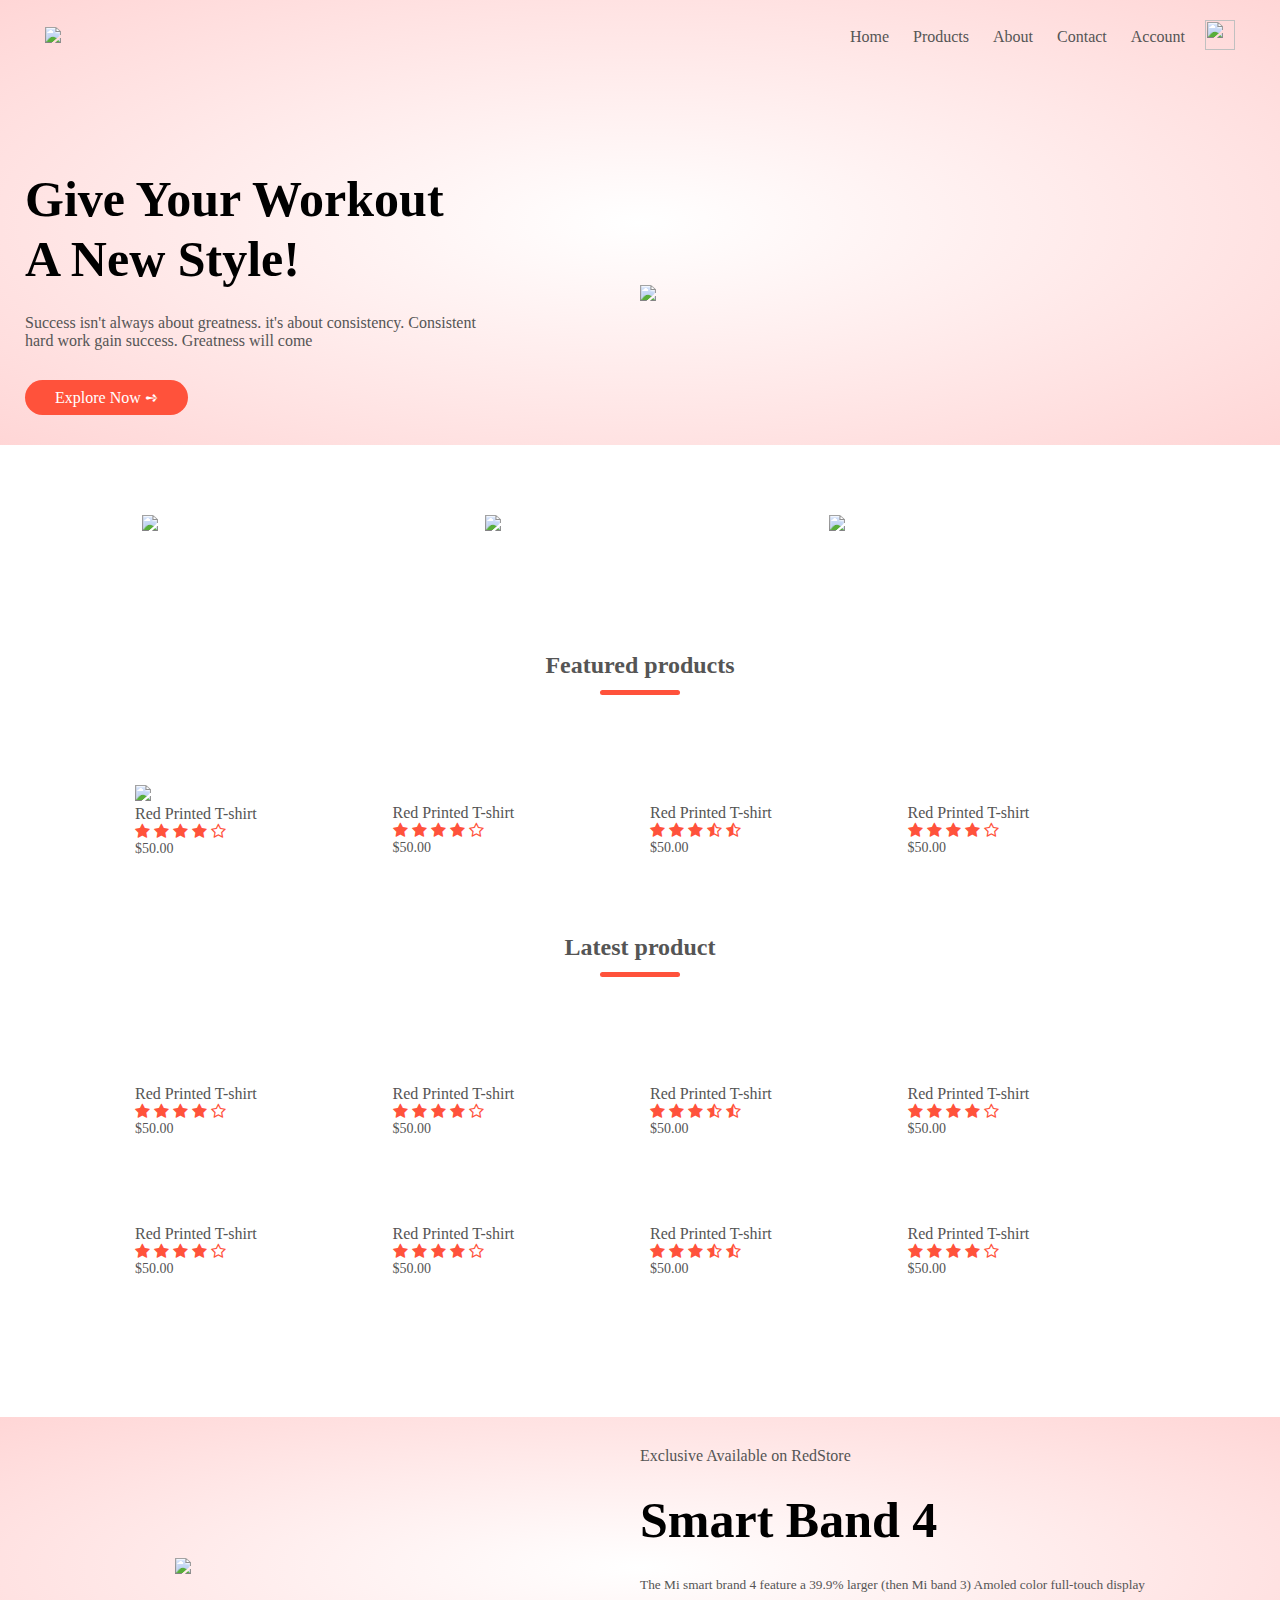
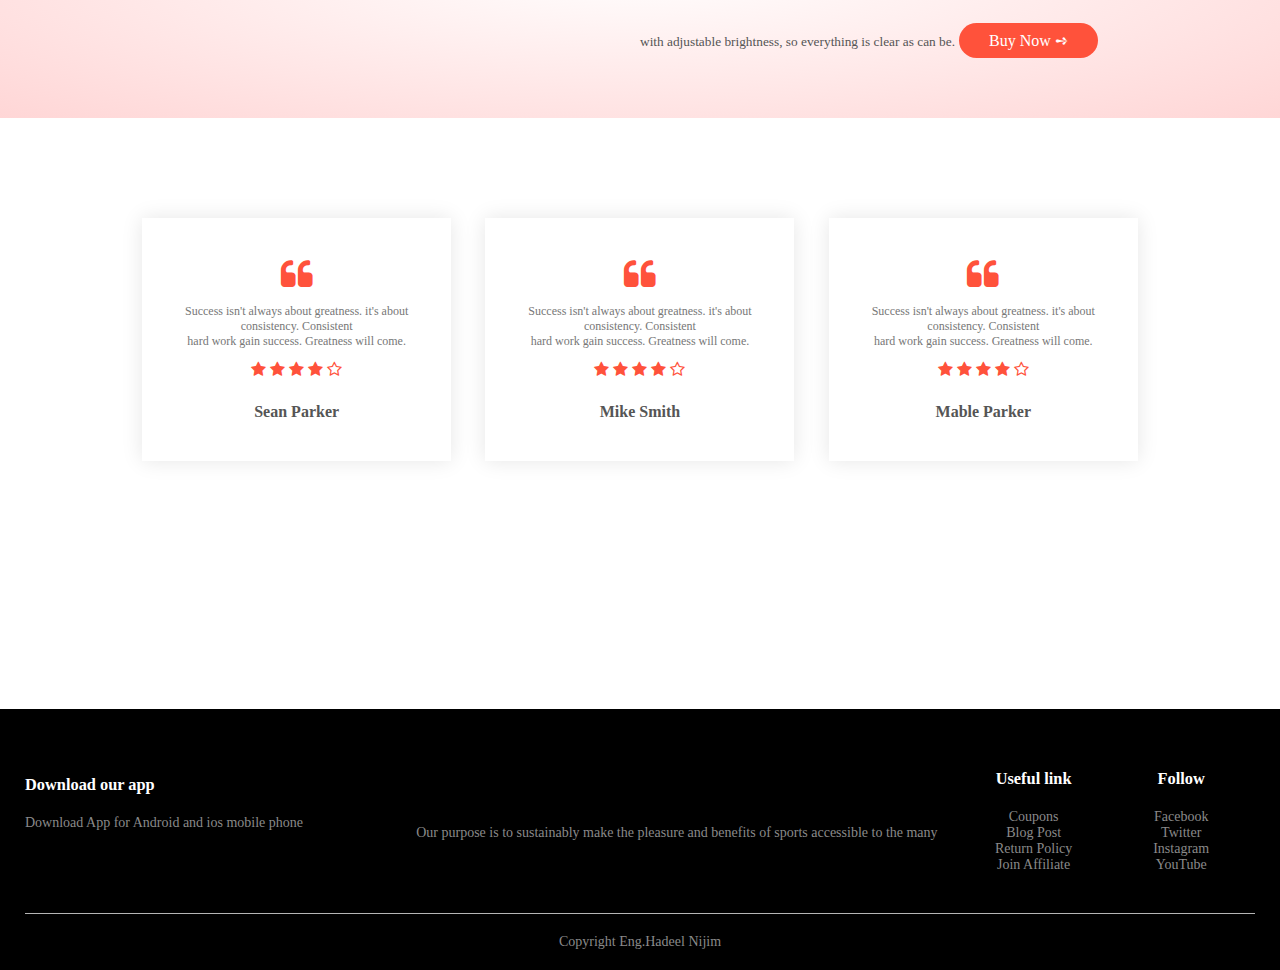
==== index.html @ 4e68cbeb "Add files via upload" ====
<!DOCTYPE html>
<html lang="en">
<head>
    <meta charset="UTF-8">
    <meta name="viewport" content="width=device-width, initial-scale=1.0">
    <title>RedStore | E-commerce</title>
    <link rel="stylesheet" href="style.css"> 
    <link href="https://fonts.googleapis.com/css?family=Oswald&display=swap" rel="stylesheet">
    <link rel="stylesheet" href="https://stackpath.bootstrapcdn.com/font-awesome/4.7.0/css/font-awesome.min.css">
   
</head>
<body>
    <div class="header">

    <div class="container">
      <div class="navbar">
          <div class="logo">
            <a href="index.html"><img src="images/logo.png" width="125px"></a>
        </div>
        <nav>
            <ul id="MenuItems">
                <li><a href="index.html">Home</a></li>
                <li><a href="product.html">Products</a></li>
                <li><a href="">About</a></li>
                <li><a href="">Contact</a></li>
                <li><a href="account.html">Account</a></li>
            </ul>
        </nav>
        <a href="cart.html"><img src="images/cart.png" width="30px" height="30px"></a>
        <img src="images/menu.png" class="menu-icon" onclick="menutoggle()">

    </div>
    <div class="row">
        <div class="col-2">
         <h1>Give Your Workout <br>A New Style!</h1>
         <p>Success isn't always about greatness. it's about
              consistency. Consistent<br> hard work gain success. Greatness 
              will come</p>
              <a href="" class="btn">Explore Now &#10170;</a>
        </div>
        <div class="col-2">
            <img src="images/image1.png" >
        </div>
    </div>
    </div>
</div>
<!-------- featured categories---------->
<div class="categories">
    <div class="small-container">
        <div class="row">
            <div class="col-3">
                <img src="images/category-1.jpg" >
            </div>
            <div class="col-3">
                <img src="images/category-2.jpg" >
            </div>
            <div class="col-3">
                <img src="images/category-3.jpg" >
            </div>
        </div>
    </div>
</div>
<!-------- featured product---------->
<div class="small-container">
    <h2 class="title">Featured products</h2>
    <div class="row">
        <div class="col-4">
            <a href="prodetails.html"><img src="images/product-1.jpg"></a>
            <a href="prodetails.html"></a><h4>Red Printed T-shirt</h4></a>
            <div class="rating">
                <i class="fa fa-star" ></i>
                <i class="fa fa-star" ></i>
                <i class="fa fa-star" ></i>
                <i class="fa fa-star" ></i>
                <i class="fa fa-star-o" ></i>
            </div>
            <p>$50.00</p>
        </div>
        <div class="col-4">
            <img src="images/product-2.jpg" alt="">
            <h4>Red Printed T-shirt</h4>
            <div class="rating">
                <i class="fa fa-star" ></i>
                <i class="fa fa-star" ></i>
                <i class="fa fa-star" ></i>
                <i class="fa fa-star" ></i>
                <i class="fa fa-star-o" ></i>
            </div>
            <p>$50.00</p>
        </div>
        <div class="col-4">
            <img src="images/product-3.jpg" alt="">
            <h4>Red Printed T-shirt</h4>
            <div class="rating">
                <i class="fa fa-star" ></i>
                <i class="fa fa-star" ></i>
                <i class="fa fa-star" ></i>
                <i class="fa fa-star-half-o" ></i>
                <i class="fa fa-star-half-o" ></i>
            </div>
            <p>$50.00</p>
        </div>
        <div class="col-4">
            <img src="images/product-4.jpg" alt="">
            <h4>Red Printed T-shirt</h4>
            <div class="rating">
                <i class="fa fa-star" ></i>
                <i class="fa fa-star" ></i>
                <i class="fa fa-star" ></i>
                <i class="fa fa-star" ></i>
                <i class="fa fa-star-o" ></i>
            </div>
            <p>$50.00</p>
        </div>
    </div>
    <h2 class="title">Latest product</h2>
    <div class="row">
        <div class="col-4">
            <img src="images/product-5.jpg" alt="">
            <h4>Red Printed T-shirt</h4>
            <div class="rating">
                <i class="fa fa-star" ></i>
                <i class="fa fa-star" ></i>
                <i class="fa fa-star" ></i>
                <i class="fa fa-star" ></i>
                <i class="fa fa-star-o" ></i>
            </div>
            <p>$50.00</p>
        </div>
        <div class="col-4">
            <img src="images/product-6.jpg" alt="">
            <h4>Red Printed T-shirt</h4>
            <div class="rating">
                <i class="fa fa-star" ></i>
                <i class="fa fa-star" ></i>
                <i class="fa fa-star" ></i>
                <i class="fa fa-star" ></i>
                <i class="fa fa-star-o" ></i>
            </div>
            <p>$50.00</p>
        </div>
        <div class="col-4">
            <img src="images/product-7.jpg" alt="">
            <h4>Red Printed T-shirt</h4>
            <div class="rating">
                <i class="fa fa-star" ></i>
                <i class="fa fa-star" ></i>
                <i class="fa fa-star" ></i>
                <i class="fa fa-star-half-o" ></i>
                <i class="fa fa-star-half-o" ></i>
            </div>
            <p>$50.00</p>
        </div>
        <div class="col-4">
            <img src="images/product-8.jpg" alt="">
            <h4>Red Printed T-shirt</h4>
            <div class="rating">
                <i class="fa fa-star" ></i>
                <i class="fa fa-star" ></i>
                <i class="fa fa-star" ></i>
                <i class="fa fa-star" ></i>
                <i class="fa fa-star-o" ></i>
            </div>
            <p>$50.00</p>
        </div>
    </div>
    <div class="row">
        <div class="col-4">
            <img src="images/product-9.jpg" alt="">
            <h4>Red Printed T-shirt</h4>
            <div class="rating">
                <i class="fa fa-star" ></i>
                <i class="fa fa-star" ></i>
                <i class="fa fa-star" ></i>
                <i class="fa fa-star" ></i>
                <i class="fa fa-star-o" ></i>
            </div>
            <p>$50.00</p>
        </div>
        <div class="col-4">
            <img src="images/product-10.jpg" alt="">
            <h4>Red Printed T-shirt</h4>
            <div class="rating">
                <i class="fa fa-star" ></i>
                <i class="fa fa-star" ></i>
                <i class="fa fa-star" ></i>
                <i class="fa fa-star" ></i>
                <i class="fa fa-star-o" ></i>
            </div>
            <p>$50.00</p>
        </div>
        <div class="col-4">
            <img src="images/product-11.jpg" alt="">
            <h4>Red Printed T-shirt</h4>
            <div class="rating">
                <i class="fa fa-star" ></i>
                <i class="fa fa-star" ></i>
                <i class="fa fa-star" ></i>
                <i class="fa fa-star-half-o" ></i>
                <i class="fa fa-star-half-o" ></i>
            </div>
            <p>$50.00</p>
        </div>
        <div class="col-4">
            <img src="images/product-12.jpg" alt="">
            <h4>Red Printed T-shirt</h4>
            <div class="rating">
                <i class="fa fa-star" ></i>
                <i class="fa fa-star" ></i>
                <i class="fa fa-star" ></i>
                <i class="fa fa-star" ></i>
                <i class="fa fa-star-o" ></i>
            </div>
            <p>$50.00</p>
        </div>
    </div>
</div>
<!-------- offer ---------->
<div class="offer">
 <div class="small-container">
      <div class="row">
          <div class="col-2">
              <img src="images/exclusive.png" class="offer-img">
          </div>
          <div class="col-2">
              <p>Exclusive Available on RedStore</p>
              <h1>Smart Band 4</h1>
              <small>The Mi smart brand 4 feature a 39.9% larger
                  (then Mi band 3) Amoled color full-touch display with
                  adjustable brightness, so everything is clear as can 
                  be.</small>
                  <a href="" class="btn">Buy Now &#10170; </a>
          </div>
      </div>
 </div>
</div>
<!-------- testimonial ---------->
<div class="testimonial">
    <div class="small-container">
        <div class="row">
            <div class="col-3">
                <i class="fa fa-quote-left" ></i>
                <p>Success isn't always about greatness. it's about
                    consistency. Consistent<br> hard work gain success. Greatness 
                    will come.  </p>
                    <div class="rating">
                        <i class="fa fa-star" ></i>
                        <i class="fa fa-star" ></i>
                        <i class="fa fa-star" ></i>
                        <i class="fa fa-star" ></i>
                        <i class="fa fa-star-o" ></i>
                    </div>
                    <img src="images/user-1.png" alt="">
                    <h3>Sean Parker</h3>
            </div>
            <div class="col-3">
                <i class="fa fa-quote-left" ></i>
                <p>Success isn't always about greatness. it's about
                    consistency. Consistent<br> hard work gain success. Greatness 
                    will come.  </p>
                    <div class="rating">
                        <i class="fa fa-star" ></i>
                        <i class="fa fa-star" ></i>
                        <i class="fa fa-star" ></i>
                        <i class="fa fa-star" ></i>
                        <i class="fa fa-star-o" ></i>
                    </div>
                    <img src="images/user-2.png" alt="">
                    <h3>Mike Smith</h3>
            </div>
            <div class="col-3">
                <i class="fa fa-quote-left" ></i>
                <p>Success isn't always about greatness. it's about
                    consistency. Consistent<br> hard work gain success. Greatness 
                    will come.  </p>
                    <div class="rating">
                        <i class="fa fa-star" ></i>
                        <i class="fa fa-star" ></i>
                        <i class="fa fa-star" ></i>
                        <i class="fa fa-star" ></i>
                        <i class="fa fa-star-o" ></i>
                    </div>
                    <img src="images/user-3.png" alt="">
                    <h3>Mable Parker</h3>
            </div>
        </div>
    </div>
</div>
<!-------- brands ---------->
<div class="brands">
    <div class="small-container">
        <div class="row">
            <div class="col-5">
                <img src="images/logo-godrej.png" alt="">
            </div>
            <div class="col-5">
                <img src="images/logo-oppo.png" alt="">
            </div>
            <div class="col-5">
                <img src="images/logo-coca-cola.png" alt="">
            </div>
            <div class="col-5">
                <img src="images/logo-paypal.png" alt="">
            </div>
            <div class="col-5">
                <img src="images/logo-philips.png" alt="">
            </div>
        </div>
    </div>
</div>
<!-------- footer ---------->
    <div class="footer">
        <div class="container">
            <div class="row">
                <div class="footer-col-1">
                    <h3>Download our app</h3>
                    <p>Download App for Android and ios mobile phone</p>
                    <div class="app-logo">
                        <img src="images/play-store.png" alt="">
                        <img src="images/app-store.png" alt="">

                    </div>
                </div>
                <div class="footer-col-2">
                    <img src="images/logo-white.png" alt="">
                    <p>Our purpose is to sustainably make the pleasure and
                        benefits of sports accessible to the many
                    </p>
                </div>
                <div class="footer-col-3">
                    <h3>Useful link</h3>
                    <ul>
                        <li>Coupons</li>
                        <li>Blog Post</li>
                        <li>Return Policy</li>
                        <li>Join Affiliate</li>

                    </ul>
                </div>
                <div class="footer-col-4">
                    <h3>Follow</h3>
                    <ul>
                        <li>Facebook</li>
                        <li>Twitter</li>
                        <li>Instagram</li>
                        <li>YouTube</li>

                    </ul>
                </div>
            </div>
            <hr>
            <p class="Copyright">Copyright Eng.Hadeel Nijim</p>
        </div>
    </div>
<!-------- js for toggle menu ---------->

<script>
    var MenuItems=document.getElementById("MenuItems");
    MenuItems.style.maxHeight="0px";
    function menutoggle(){
        if( MenuItems.style.maxHeight=="0px"){
    MenuItems.style.maxHeight="200px";
            
        }else{
    MenuItems.style.maxHeight="0px";

        }
    }
</script>

    
</body>
</html>
---- style.css ----
*{
    margin: 0;
    padding: 0;
    box-sizing: border-box;
}
body{
    font-family: chomsky;
   
}
.navbar{
    display: flex;
    align-items: center;
    padding: 20px;
}
nav{
    flex: 1;
    text-align: right;
}
nav ul{
    display: inline-block;
    list-style-type: none;
}
nav ul li{
    display: inline-block;
    margin-right: 20px;
}
a{
    text-decoration: none;
    color: #555;
}
p{
    color: #555;
}
.container{
    max-width: 1300px;
    margin: auto;
    padding-left: 25px;
    padding-right: 25px;

}
.row{
    display: flex;
    align-items: center;
    flex-wrap: wrap;
    justify-content: space-around;

}
.col-2{
    flex-basis: 50%;
    min-width: 300px;
}
.col-2 img{
    max-width: 100%;
    padding: 50px 0;
}
.col-2 h1{
    font-size: 50px;
    line-height: 60px;
    margin: 25px 0;
}
.btn{
    display: inline-block;
    background: #ff523b;
    color: #fff;
    padding: 8px 30px;
    margin: 30px 0;
    border-radius: 30px;
    transition: background 0.5s;
}
.btn:hover{
    background: #563434;
}
.header{
    background: radial-gradient(#fff,#ffd6d6);
}
.header .row{
    margin-top: 70px;
}
.categories{
    margin: 70px;
}
.col-3{
    flex-basis: 30%;
    min-width: 250px;
    margin-bottom: 30px;

}
.col-3 img{
    width: 100%;
}
.small-container{
    max-width: 1080px;
    margin: auto;
    padding-left: 25px;
    padding-right: 25px;
}
.col-4{
    flex-basis: 25%;
    padding: 10px;
    min-width: 200px;
    margin-bottom: 50px;
    transition: transform 0.5s;
}
.col-4 img{
    width: 100%;
}
.title{
    text-align: center;
    margin: 0 auto 80px;
    position: relative;
    line-height: 60px;
    color: #555;
}
.title::after{
    content: '';
    background: #ff523b;
    width: 80px;
    height: 5px;
    border-radius: 5px;
    position: absolute;
    bottom: 0;
    left: 50%;
    transform: translate(-50%);
}
h4{
    color: #555;
    font-weight: normal;
}
.col-4 p{
    font-size: 14px;
}
.rating .fa{
 color: #ff523b;
}
.col-4:hover{
    transform: translateY(-5px);
}
/*------offer--------*/
.offer{
    background: radial-gradient(#fff,#ffd6d6);
    margin-top: 80px;
    padding: 30px 0;
}
.col-2 .offer-img{
    padding: 50px;
}
small{
    color: #555;
}
/*------testimonial--------*/
.testimonial{
    padding-top: 100px;
}
.testimonial .col-3{
    text-align: center;
    padding: 40px 20px;
    box-shadow: 0 0 20px 0px rgba(0, 0, 0, 0.1);
    cursor: pointer;
    transition: transform 0.5s;
}
.testimonial .col-3 img{
    width: 50px;
    margin-top: 20px;
    border-radius: 50%;
}
.testimonial .col-3:hover{
    transform: translateY(-10px);
}
.fa.fa-quote-left{
    font-size: 34px;
    color: #ff523b;
}
.col-3 p{
    font-size: 12px;
    margin: 12px 0;
    color: #777;
}
.testimonial .col-3 h3{
font-weight: 600;
color: #555;
font-size: 16px;
}
/*------brand--------*/
.brands{
    margin: 100px auto;
}
.col-5{
    width: 160px;
}
.col-5 img{
    width: 100%;
    cursor: pointer;
    filter: grayscale(100%);
}
.col-5 img:hover{
    filter: grayscale(0);

}

/*------footer--------*/
.footer{
    background: #000;
    color:#8a8a8a ;
    font-size: 14px;
    padding: 60px 0 20px;
}
.footer p{
    color: #8a8a8a ;
}
.footer h3{
    color: #fff;
    margin-bottom: 20px;
}
.footer-col-1, .footer-col-2,.footer-col-3,.footer-col-4{
min-width: 25px;
margin-bottom: 20px;
}
.footer-col-1{
    flex-basis: 30%;
}
.footer-col-2{
    flex: 1;
    text-align: center;
}
.footer-col-2 img{
    width: 180px;
    margin-bottom: 20px;
}
.footer-col-3,.footer-col-4{
    flex-basis: 12%;
    text-align: center;
}
ul{
    list-style-type: none;
}
.app-logo{
    margin-top: 20px;
}
.app-logo img{
    width: 140px;
}
.footer hr{
    border: none;
    background: #b5b5b5;
    height: 1px;
    margin: 20px 0;
}
.Copyright{
text-align: center;
}
.menu-icon{
    width: 28px;
    margin-left: 20px;
    display: none;
}

/*------media query for menu--------*/

@media only screen and (max-width: 800px){
    nav ul{
        position: absolute;
        top:70px;
        left: 0;
        background: #333;
        width: 100%;
        overflow: hidden;
        transition: max-height 0.5s;
    }
    nav ul li{
        display: block;
        margin-right: 50px;
        margin-top: 10px;
        margin-bottom: 10px;
    }
    nav ul li a{
     color: #fff;
    }
    .menu-icon{
        display: block;
        cursor: pointer;
    }

}
/*-----All product----*/

.row-2{
justify-content: space-between;
margin: 100px auto 50px;
}
select{
    border: 1px solid #ff523b;
    padding: 5px;
}
select:focus{
    outline: none;
}

.page-btn{
    margin: 0 auto 80px;
}
.page-btn span{
    display: inline-block;
    border: 1px solid #ff523b;
    margin-left: 10px;
    width: 40px;
    height: 40px;
    text-align: center;
    line-height: 40px;
    cursor: pointer;
}
.page-btn span:hover{
    background: #ff523b;
    color: #fff;
}

/*------ single-product detail----*/

.single-product{
    margin-top: 80px;
}
.single-product .col-2 img{
    padding: 0;
}
.single-product .col-2{
    padding: 20px;
}
.single-product h4{
    margin: 20px 0;
    font-size: 22px;
    font-weight: bold;
}
.single-product select{
    display: block;
    padding: 10px;
    margin-top: 20px;
}
.single-product input{
    width: 50px;
    height: 40px;
    padding-left: 10px;
    font-size: 20px;
    margin-right: 10px;
    border: 1px solid #ff523b;

}

input:focus{
    outline: none;
}

.single-product .fa{
    color: #ff523b;
    margin-left: 10px;
}

.small-img-row{
    display: flex;
    justify-content: space-between;
}
.small-img-col{
    flex-basis: 24%;
    cursor: pointer;
}
/*------card items details---*/
.cart-page{
    margin: 80px auto;
}
table{
    width: 100%;
    border-collapse: collapse;
}
.cart-info{
    display: flex;
    flex-wrap: wrap;
}
th{
    text-align: left;
    padding: 5px;
    color: #fff;
    background: #ff523b;
    font-weight: normal;
}
td{
    padding: 10px 5px;
}
td input{
    width: 40px;
    height: 30px;
    padding: 5px;
}
td a{
    color: #ff523b;
    font-size: 12px;
}
td img{
    width: 80px;
    height: 80px;
    margin-right: 10px;
}
.total-price{
    display: flex;
    justify-content: flex-end;
}
.total-price table{
    border-top: 3px solid #ff523b;
    width: 100%;
    max-width: 400px;
}
td:last-child{
    text-align: right;
}
th:last-child{
    text-align: right;
}
/*------account page----*/

.account-page{
    padding: 50px 0;
    background: radial-gradient(#fff,#ffd6d6);

}
.form-container{
    background: #fff;
    width: 300px;
    height: 400px;
    position: relative;
    text-align: center;
    padding: 20px 0;
    margin: auto;
    box-shadow: 0 0 20px 0px rgba(0, 0, 0, 0.1);
    overflow: hidden;
}
.form-container span{
    font-weight: bold;
    padding: 0 10px;
    color: #555;
    cursor: pointer;
    width: 100px;
    display: inline-block;
}
.form-btn{
    display: inline-block;
}
.form-container form{
    max-width: 300px;
    padding: 0 20px;
    position: absolute;
    top: 130px;
    transition: transform 1s;
}
form input{
    width: 100%;
    height: 30px;
    margin: 10px 0;
    padding: 0 10px;
    border: 1px solid #ccc;
}
form .btn{
    width: 100%;
    border: none;
    cursor: pointer;
    margin: 10px 0;
}
form .btn:focus{
    outline: none;
}
#LoginForm{
    left: -300px;
}
#RegForm{
    left: 0;
}
form a{
    font-size: 12px;
}
#Indicator
{
    width: 100px;
    border: none;
    background: #ff523b;
    height: 3px;
    margin-top: 8px;
    transform: translate(100px);
    transition: transform 1s;
}







/*------media query for less than 600 screen size----*/

@media only screen and (max-width:600px){
    .row{
        text-align: center;
    }
    .col-2,.col-3,.col-4{
        flex-basis: 100%;
    }
    .single-product .row{
        text-align: left;
    }
    
    .single-product .col-2{
        padding: 20px 0;
    }
    .single-product h1{
        font-size: 26px;
        line-height: 32px;
    }
.cart-info p{
    display: none;
}

}
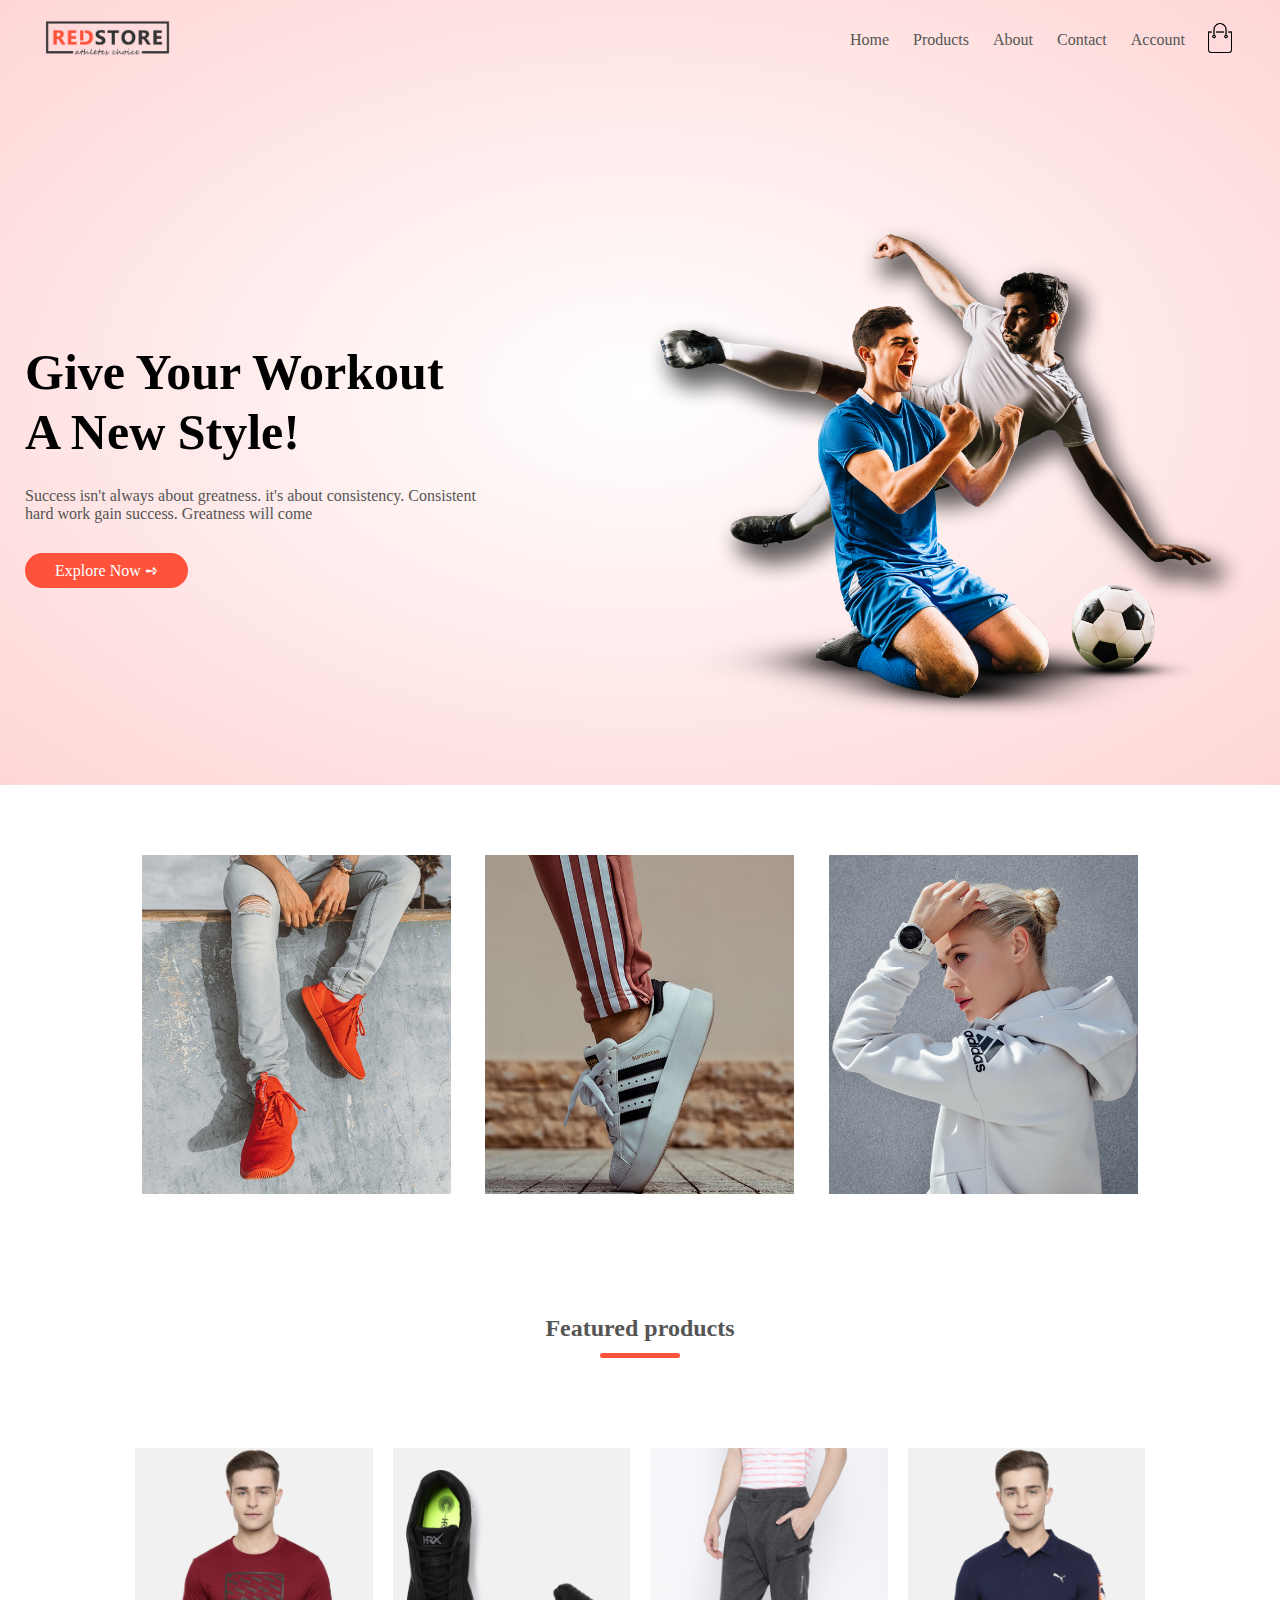
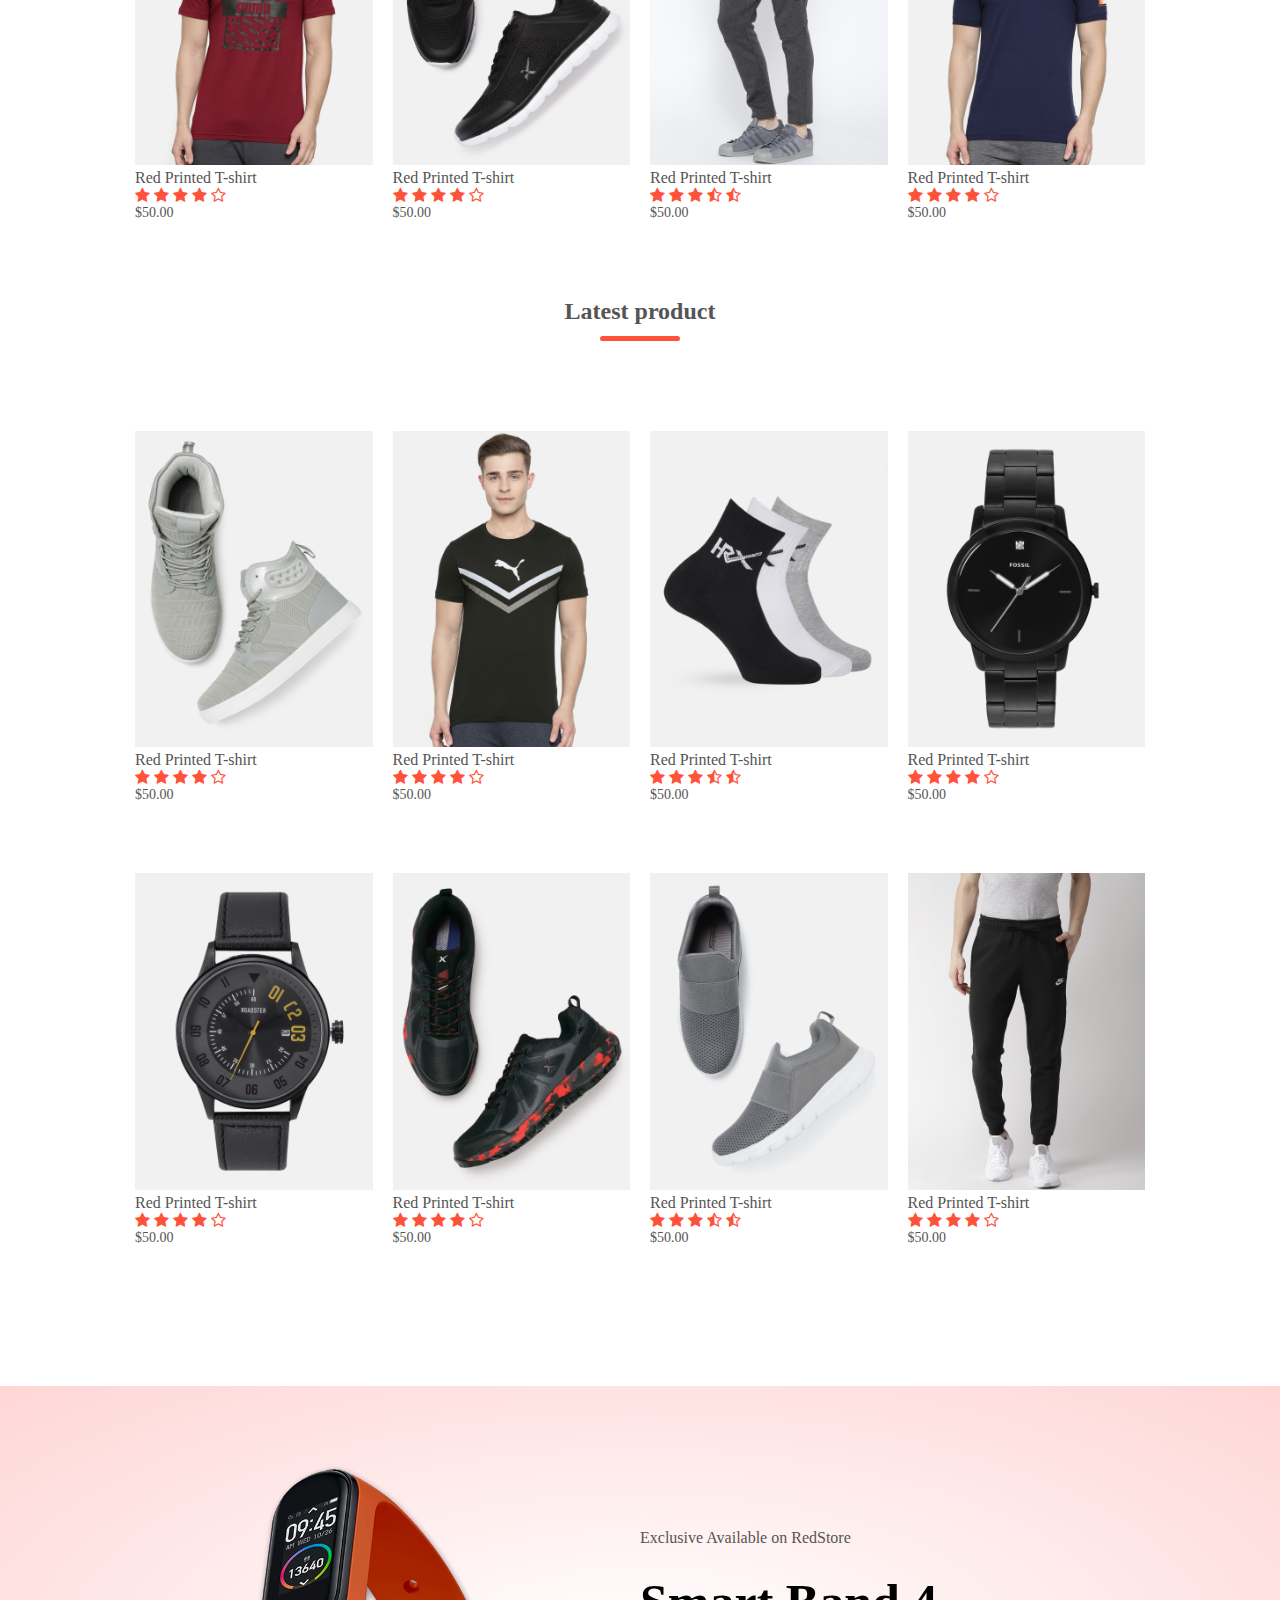
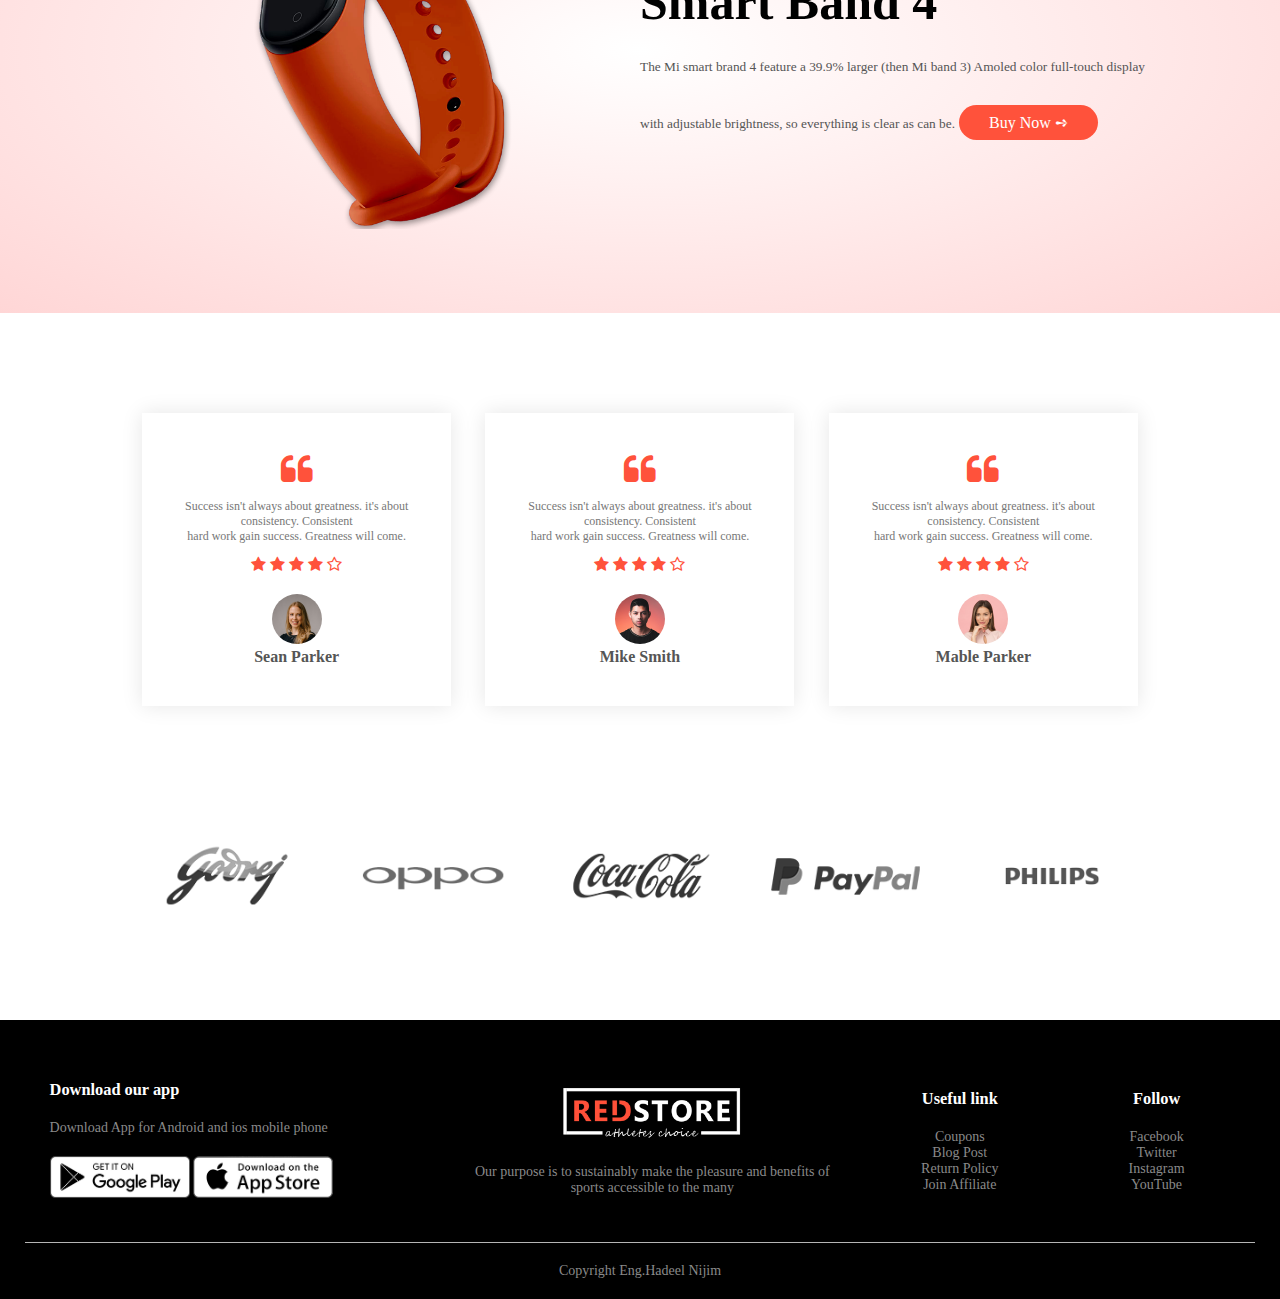
==== commit 5cd41776: "Add files via upload" ====
--- a/index.html
+++ b/index.html
@@ -1,373 +1,373 @@
-<!DOCTYPE html>
-<html lang="en">
-<head>
-    <meta charset="UTF-8">
-    <meta name="viewport" content="width=device-width, initial-scale=1.0">
-    <title>RedStore | E-commerce</title>
-    <link rel="stylesheet" href="style.css"> 
-    <link href="https://fonts.googleapis.com/css?family=Oswald&display=swap" rel="stylesheet">
-    <link rel="stylesheet" href="https://stackpath.bootstrapcdn.com/font-awesome/4.7.0/css/font-awesome.min.css">
-   
-</head>
-<body>
-    <div class="header">
-
-    <div class="container">
-      <div class="navbar">
-          <div class="logo">
-            <a href="index.html"><img src="images/logo.png" width="125px"></a>
-        </div>
-        <nav>
-            <ul id="MenuItems">
-                <li><a href="index.html">Home</a></li>
-                <li><a href="product.html">Products</a></li>
-                <li><a href="">About</a></li>
-                <li><a href="">Contact</a></li>
-                <li><a href="account.html">Account</a></li>
-            </ul>
-        </nav>
-        <a href="cart.html"><img src="images/cart.png" width="30px" height="30px"></a>
-        <img src="images/menu.png" class="menu-icon" onclick="menutoggle()">
-
-    </div>
-    <div class="row">
-        <div class="col-2">
-         <h1>Give Your Workout <br>A New Style!</h1>
-         <p>Success isn't always about greatness. it's about
-              consistency. Consistent<br> hard work gain success. Greatness 
-              will come</p>
-              <a href="" class="btn">Explore Now &#10170;</a>
-        </div>
-        <div class="col-2">
-            <img src="images/image1.png" >
-        </div>
-    </div>
-    </div>
-</div>
-<!-------- featured categories---------->
-<div class="categories">
-    <div class="small-container">
-        <div class="row">
-            <div class="col-3">
-                <img src="images/category-1.jpg" >
-            </div>
-            <div class="col-3">
-                <img src="images/category-2.jpg" >
-            </div>
-            <div class="col-3">
-                <img src="images/category-3.jpg" >
-            </div>
-        </div>
-    </div>
-</div>
-<!-------- featured product---------->
-<div class="small-container">
-    <h2 class="title">Featured products</h2>
-    <div class="row">
-        <div class="col-4">
-            <a href="prodetails.html"><img src="images/product-1.jpg"></a>
-            <a href="prodetails.html"></a><h4>Red Printed T-shirt</h4></a>
-            <div class="rating">
-                <i class="fa fa-star" ></i>
-                <i class="fa fa-star" ></i>
-                <i class="fa fa-star" ></i>
-                <i class="fa fa-star" ></i>
-                <i class="fa fa-star-o" ></i>
-            </div>
-            <p>$50.00</p>
-        </div>
-        <div class="col-4">
-            <img src="images/product-2.jpg" alt="">
-            <h4>Red Printed T-shirt</h4>
-            <div class="rating">
-                <i class="fa fa-star" ></i>
-                <i class="fa fa-star" ></i>
-                <i class="fa fa-star" ></i>
-                <i class="fa fa-star" ></i>
-                <i class="fa fa-star-o" ></i>
-            </div>
-            <p>$50.00</p>
-        </div>
-        <div class="col-4">
-            <img src="images/product-3.jpg" alt="">
-            <h4>Red Printed T-shirt</h4>
-            <div class="rating">
-                <i class="fa fa-star" ></i>
-                <i class="fa fa-star" ></i>
-                <i class="fa fa-star" ></i>
-                <i class="fa fa-star-half-o" ></i>
-                <i class="fa fa-star-half-o" ></i>
-            </div>
-            <p>$50.00</p>
-        </div>
-        <div class="col-4">
-            <img src="images/product-4.jpg" alt="">
-            <h4>Red Printed T-shirt</h4>
-            <div class="rating">
-                <i class="fa fa-star" ></i>
-                <i class="fa fa-star" ></i>
-                <i class="fa fa-star" ></i>
-                <i class="fa fa-star" ></i>
-                <i class="fa fa-star-o" ></i>
-            </div>
-            <p>$50.00</p>
-        </div>
-    </div>
-    <h2 class="title">Latest product</h2>
-    <div class="row">
-        <div class="col-4">
-            <img src="images/product-5.jpg" alt="">
-            <h4>Red Printed T-shirt</h4>
-            <div class="rating">
-                <i class="fa fa-star" ></i>
-                <i class="fa fa-star" ></i>
-                <i class="fa fa-star" ></i>
-                <i class="fa fa-star" ></i>
-                <i class="fa fa-star-o" ></i>
-            </div>
-            <p>$50.00</p>
-        </div>
-        <div class="col-4">
-            <img src="images/product-6.jpg" alt="">
-            <h4>Red Printed T-shirt</h4>
-            <div class="rating">
-                <i class="fa fa-star" ></i>
-                <i class="fa fa-star" ></i>
-                <i class="fa fa-star" ></i>
-                <i class="fa fa-star" ></i>
-                <i class="fa fa-star-o" ></i>
-            </div>
-            <p>$50.00</p>
-        </div>
-        <div class="col-4">
-            <img src="images/product-7.jpg" alt="">
-            <h4>Red Printed T-shirt</h4>
-            <div class="rating">
-                <i class="fa fa-star" ></i>
-                <i class="fa fa-star" ></i>
-                <i class="fa fa-star" ></i>
-                <i class="fa fa-star-half-o" ></i>
-                <i class="fa fa-star-half-o" ></i>
-            </div>
-            <p>$50.00</p>
-        </div>
-        <div class="col-4">
-            <img src="images/product-8.jpg" alt="">
-            <h4>Red Printed T-shirt</h4>
-            <div class="rating">
-                <i class="fa fa-star" ></i>
-                <i class="fa fa-star" ></i>
-                <i class="fa fa-star" ></i>
-                <i class="fa fa-star" ></i>
-                <i class="fa fa-star-o" ></i>
-            </div>
-            <p>$50.00</p>
-        </div>
-    </div>
-    <div class="row">
-        <div class="col-4">
-            <img src="images/product-9.jpg" alt="">
-            <h4>Red Printed T-shirt</h4>
-            <div class="rating">
-                <i class="fa fa-star" ></i>
-                <i class="fa fa-star" ></i>
-                <i class="fa fa-star" ></i>
-                <i class="fa fa-star" ></i>
-                <i class="fa fa-star-o" ></i>
-            </div>
-            <p>$50.00</p>
-        </div>
-        <div class="col-4">
-            <img src="images/product-10.jpg" alt="">
-            <h4>Red Printed T-shirt</h4>
-            <div class="rating">
-                <i class="fa fa-star" ></i>
-                <i class="fa fa-star" ></i>
-                <i class="fa fa-star" ></i>
-                <i class="fa fa-star" ></i>
-                <i class="fa fa-star-o" ></i>
-            </div>
-            <p>$50.00</p>
-        </div>
-        <div class="col-4">
-            <img src="images/product-11.jpg" alt="">
-            <h4>Red Printed T-shirt</h4>
-            <div class="rating">
-                <i class="fa fa-star" ></i>
-                <i class="fa fa-star" ></i>
-                <i class="fa fa-star" ></i>
-                <i class="fa fa-star-half-o" ></i>
-                <i class="fa fa-star-half-o" ></i>
-            </div>
-            <p>$50.00</p>
-        </div>
-        <div class="col-4">
-            <img src="images/product-12.jpg" alt="">
-            <h4>Red Printed T-shirt</h4>
-            <div class="rating">
-                <i class="fa fa-star" ></i>
-                <i class="fa fa-star" ></i>
-                <i class="fa fa-star" ></i>
-                <i class="fa fa-star" ></i>
-                <i class="fa fa-star-o" ></i>
-            </div>
-            <p>$50.00</p>
-        </div>
-    </div>
-</div>
-<!-------- offer ---------->
-<div class="offer">
- <div class="small-container">
-      <div class="row">
-          <div class="col-2">
-              <img src="images/exclusive.png" class="offer-img">
-          </div>
-          <div class="col-2">
-              <p>Exclusive Available on RedStore</p>
-              <h1>Smart Band 4</h1>
-              <small>The Mi smart brand 4 feature a 39.9% larger
-                  (then Mi band 3) Amoled color full-touch display with
-                  adjustable brightness, so everything is clear as can 
-                  be.</small>
-                  <a href="" class="btn">Buy Now &#10170; </a>
-          </div>
-      </div>
- </div>
-</div>
-<!-------- testimonial ---------->
-<div class="testimonial">
-    <div class="small-container">
-        <div class="row">
-            <div class="col-3">
-                <i class="fa fa-quote-left" ></i>
-                <p>Success isn't always about greatness. it's about
-                    consistency. Consistent<br> hard work gain success. Greatness 
-                    will come.  </p>
-                    <div class="rating">
-                        <i class="fa fa-star" ></i>
-                        <i class="fa fa-star" ></i>
-                        <i class="fa fa-star" ></i>
-                        <i class="fa fa-star" ></i>
-                        <i class="fa fa-star-o" ></i>
-                    </div>
-                    <img src="images/user-1.png" alt="">
-                    <h3>Sean Parker</h3>
-            </div>
-            <div class="col-3">
-                <i class="fa fa-quote-left" ></i>
-                <p>Success isn't always about greatness. it's about
-                    consistency. Consistent<br> hard work gain success. Greatness 
-                    will come.  </p>
-                    <div class="rating">
-                        <i class="fa fa-star" ></i>
-                        <i class="fa fa-star" ></i>
-                        <i class="fa fa-star" ></i>
-                        <i class="fa fa-star" ></i>
-                        <i class="fa fa-star-o" ></i>
-                    </div>
-                    <img src="images/user-2.png" alt="">
-                    <h3>Mike Smith</h3>
-            </div>
-            <div class="col-3">
-                <i class="fa fa-quote-left" ></i>
-                <p>Success isn't always about greatness. it's about
-                    consistency. Consistent<br> hard work gain success. Greatness 
-                    will come.  </p>
-                    <div class="rating">
-                        <i class="fa fa-star" ></i>
-                        <i class="fa fa-star" ></i>
-                        <i class="fa fa-star" ></i>
-                        <i class="fa fa-star" ></i>
-                        <i class="fa fa-star-o" ></i>
-                    </div>
-                    <img src="images/user-3.png" alt="">
-                    <h3>Mable Parker</h3>
-            </div>
-        </div>
-    </div>
-</div>
-<!-------- brands ---------->
-<div class="brands">
-    <div class="small-container">
-        <div class="row">
-            <div class="col-5">
-                <img src="images/logo-godrej.png" alt="">
-            </div>
-            <div class="col-5">
-                <img src="images/logo-oppo.png" alt="">
-            </div>
-            <div class="col-5">
-                <img src="images/logo-coca-cola.png" alt="">
-            </div>
-            <div class="col-5">
-                <img src="images/logo-paypal.png" alt="">
-            </div>
-            <div class="col-5">
-                <img src="images/logo-philips.png" alt="">
-            </div>
-        </div>
-    </div>
-</div>
-<!-------- footer ---------->
-    <div class="footer">
-        <div class="container">
-            <div class="row">
-                <div class="footer-col-1">
-                    <h3>Download our app</h3>
-                    <p>Download App for Android and ios mobile phone</p>
-                    <div class="app-logo">
-                        <img src="images/play-store.png" alt="">
-                        <img src="images/app-store.png" alt="">
-
-                    </div>
-                </div>
-                <div class="footer-col-2">
-                    <img src="images/logo-white.png" alt="">
-                    <p>Our purpose is to sustainably make the pleasure and
-                        benefits of sports accessible to the many
-                    </p>
-                </div>
-                <div class="footer-col-3">
-                    <h3>Useful link</h3>
-                    <ul>
-                        <li>Coupons</li>
-                        <li>Blog Post</li>
-                        <li>Return Policy</li>
-                        <li>Join Affiliate</li>
-
-                    </ul>
-                </div>
-                <div class="footer-col-4">
-                    <h3>Follow</h3>
-                    <ul>
-                        <li>Facebook</li>
-                        <li>Twitter</li>
-                        <li>Instagram</li>
-                        <li>YouTube</li>
-
-                    </ul>
-                </div>
-            </div>
-            <hr>
-            <p class="Copyright">Copyright Eng.Hadeel Nijim</p>
-        </div>
-    </div>
-<!-------- js for toggle menu ---------->
-
-<script>
-    var MenuItems=document.getElementById("MenuItems");
-    MenuItems.style.maxHeight="0px";
-    function menutoggle(){
-        if( MenuItems.style.maxHeight=="0px"){
-    MenuItems.style.maxHeight="200px";
-            
-        }else{
-    MenuItems.style.maxHeight="0px";
-
-        }
-    }
-</script>
-
-    
-</body>
+<!DOCTYPE html>
+<html lang="en">
+<head>
+    <meta charset="UTF-8">
+    <meta name="viewport" content="width=device-width, initial-scale=1.0">
+    <title>RedStore | E-commerce</title>
+    <link rel="stylesheet" href="style.css"> 
+    <link href="https://fonts.googleapis.com/css?family=Oswald&display=swap" rel="stylesheet">
+    <link rel="stylesheet" href="https://stackpath.bootstrapcdn.com/font-awesome/4.7.0/css/font-awesome.min.css">
+   
+</head>
+<body>
+    <div class="header">
+
+    <div class="container">
+      <div class="navbar">
+          <div class="logo">
+            <a href="index.html"><img src="images/logo.png" width="125px"></a>
+        </div>
+        <nav>
+            <ul id="MenuItems">
+                <li><a href="index.html">Home</a></li>
+                <li><a href="product.html">Products</a></li>
+                <li><a href="">About</a></li>
+                <li><a href="">Contact</a></li>
+                <li><a href="account.html">Account</a></li>
+            </ul>
+        </nav>
+        <a href="cart.html"><img src="images/cart.png" width="30px" height="30px"></a>
+        <img src="images/menu.png" class="menu-icon" onclick="menutoggle()">
+
+    </div>
+    <div class="row">
+        <div class="col-2">
+         <h1>Give Your Workout <br>A New Style!</h1>
+         <p>Success isn't always about greatness. it's about
+              consistency. Consistent<br> hard work gain success. Greatness 
+              will come</p>
+              <a href="" class="btn">Explore Now &#10170;</a>
+        </div>
+        <div class="col-2">
+            <img src="images/image1.png" >
+        </div>
+    </div>
+    </div>
+</div>
+<!-------- featured categories---------->
+<div class="categories">
+    <div class="small-container">
+        <div class="row">
+            <div class="col-3">
+                <img src="images/category-1.jpg" >
+            </div>
+            <div class="col-3">
+                <img src="images/category-2.jpg" >
+            </div>
+            <div class="col-3">
+                <img src="images/category-3.jpg" >
+            </div>
+        </div>
+    </div>
+</div>
+<!-------- featured product---------->
+<div class="small-container">
+    <h2 class="title">Featured products</h2>
+    <div class="row">
+        <div class="col-4">
+            <a href="prodetails.html"><img src="images/product-1.jpg"></a>
+            <a href="prodetails.html"></a><h4>Red Printed T-shirt</h4></a>
+            <div class="rating">
+                <i class="fa fa-star" ></i>
+                <i class="fa fa-star" ></i>
+                <i class="fa fa-star" ></i>
+                <i class="fa fa-star" ></i>
+                <i class="fa fa-star-o" ></i>
+            </div>
+            <p>$50.00</p>
+        </div>
+        <div class="col-4">
+            <img src="images/product-2.jpg" alt="">
+            <h4>Red Printed T-shirt</h4>
+            <div class="rating">
+                <i class="fa fa-star" ></i>
+                <i class="fa fa-star" ></i>
+                <i class="fa fa-star" ></i>
+                <i class="fa fa-star" ></i>
+                <i class="fa fa-star-o" ></i>
+            </div>
+            <p>$50.00</p>
+        </div>
+        <div class="col-4">
+            <img src="images/product-3.jpg" alt="">
+            <h4>Red Printed T-shirt</h4>
+            <div class="rating">
+                <i class="fa fa-star" ></i>
+                <i class="fa fa-star" ></i>
+                <i class="fa fa-star" ></i>
+                <i class="fa fa-star-half-o" ></i>
+                <i class="fa fa-star-half-o" ></i>
+            </div>
+            <p>$50.00</p>
+        </div>
+        <div class="col-4">
+            <img src="images/product-4.jpg" alt="">
+            <h4>Red Printed T-shirt</h4>
+            <div class="rating">
+                <i class="fa fa-star" ></i>
+                <i class="fa fa-star" ></i>
+                <i class="fa fa-star" ></i>
+                <i class="fa fa-star" ></i>
+                <i class="fa fa-star-o" ></i>
+            </div>
+            <p>$50.00</p>
+        </div>
+    </div>
+    <h2 class="title">Latest product</h2>
+    <div class="row">
+        <div class="col-4">
+            <img src="images/product-5.jpg" alt="">
+            <h4>Red Printed T-shirt</h4>
+            <div class="rating">
+                <i class="fa fa-star" ></i>
+                <i class="fa fa-star" ></i>
+                <i class="fa fa-star" ></i>
+                <i class="fa fa-star" ></i>
+                <i class="fa fa-star-o" ></i>
+            </div>
+            <p>$50.00</p>
+        </div>
+        <div class="col-4">
+            <img src="images/product-6.jpg" alt="">
+            <h4>Red Printed T-shirt</h4>
+            <div class="rating">
+                <i class="fa fa-star" ></i>
+                <i class="fa fa-star" ></i>
+                <i class="fa fa-star" ></i>
+                <i class="fa fa-star" ></i>
+                <i class="fa fa-star-o" ></i>
+            </div>
+            <p>$50.00</p>
+        </div>
+        <div class="col-4">
+            <img src="images/product-7.jpg" alt="">
+            <h4>Red Printed T-shirt</h4>
+            <div class="rating">
+                <i class="fa fa-star" ></i>
+                <i class="fa fa-star" ></i>
+                <i class="fa fa-star" ></i>
+                <i class="fa fa-star-half-o" ></i>
+                <i class="fa fa-star-half-o" ></i>
+            </div>
+            <p>$50.00</p>
+        </div>
+        <div class="col-4">
+            <img src="images/product-8.jpg" alt="">
+            <h4>Red Printed T-shirt</h4>
+            <div class="rating">
+                <i class="fa fa-star" ></i>
+                <i class="fa fa-star" ></i>
+                <i class="fa fa-star" ></i>
+                <i class="fa fa-star" ></i>
+                <i class="fa fa-star-o" ></i>
+            </div>
+            <p>$50.00</p>
+        </div>
+    </div>
+    <div class="row">
+        <div class="col-4">
+            <img src="images/product-9.jpg" alt="">
+            <h4>Red Printed T-shirt</h4>
+            <div class="rating">
+                <i class="fa fa-star" ></i>
+                <i class="fa fa-star" ></i>
+                <i class="fa fa-star" ></i>
+                <i class="fa fa-star" ></i>
+                <i class="fa fa-star-o" ></i>
+            </div>
+            <p>$50.00</p>
+        </div>
+        <div class="col-4">
+            <img src="images/product-10.jpg" alt="">
+            <h4>Red Printed T-shirt</h4>
+            <div class="rating">
+                <i class="fa fa-star" ></i>
+                <i class="fa fa-star" ></i>
+                <i class="fa fa-star" ></i>
+                <i class="fa fa-star" ></i>
+                <i class="fa fa-star-o" ></i>
+            </div>
+            <p>$50.00</p>
+        </div>
+        <div class="col-4">
+            <img src="images/product-11.jpg" alt="">
+            <h4>Red Printed T-shirt</h4>
+            <div class="rating">
+                <i class="fa fa-star" ></i>
+                <i class="fa fa-star" ></i>
+                <i class="fa fa-star" ></i>
+                <i class="fa fa-star-half-o" ></i>
+                <i class="fa fa-star-half-o" ></i>
+            </div>
+            <p>$50.00</p>
+        </div>
+        <div class="col-4">
+            <img src="images/product-12.jpg" alt="">
+            <h4>Red Printed T-shirt</h4>
+            <div class="rating">
+                <i class="fa fa-star" ></i>
+                <i class="fa fa-star" ></i>
+                <i class="fa fa-star" ></i>
+                <i class="fa fa-star" ></i>
+                <i class="fa fa-star-o" ></i>
+            </div>
+            <p>$50.00</p>
+        </div>
+    </div>
+</div>
+<!-------- offer ---------->
+<div class="offer">
+ <div class="small-container">
+      <div class="row">
+          <div class="col-2">
+              <img src="images/exclusive.png" class="offer-img">
+          </div>
+          <div class="col-2">
+              <p>Exclusive Available on RedStore</p>
+              <h1>Smart Band 4</h1>
+              <small>The Mi smart brand 4 feature a 39.9% larger
+                  (then Mi band 3) Amoled color full-touch display with
+                  adjustable brightness, so everything is clear as can 
+                  be.</small>
+                  <a href="" class="btn">Buy Now &#10170; </a>
+          </div>
+      </div>
+ </div>
+</div>
+<!-------- testimonial ---------->
+<div class="testimonial">
+    <div class="small-container">
+        <div class="row">
+            <div class="col-3">
+                <i class="fa fa-quote-left" ></i>
+                <p>Success isn't always about greatness. it's about
+                    consistency. Consistent<br> hard work gain success. Greatness 
+                    will come.  </p>
+                    <div class="rating">
+                        <i class="fa fa-star" ></i>
+                        <i class="fa fa-star" ></i>
+                        <i class="fa fa-star" ></i>
+                        <i class="fa fa-star" ></i>
+                        <i class="fa fa-star-o" ></i>
+                    </div>
+                    <img src="images/user-1.png" alt="">
+                    <h3>Sean Parker</h3>
+            </div>
+            <div class="col-3">
+                <i class="fa fa-quote-left" ></i>
+                <p>Success isn't always about greatness. it's about
+                    consistency. Consistent<br> hard work gain success. Greatness 
+                    will come.  </p>
+                    <div class="rating">
+                        <i class="fa fa-star" ></i>
+                        <i class="fa fa-star" ></i>
+                        <i class="fa fa-star" ></i>
+                        <i class="fa fa-star" ></i>
+                        <i class="fa fa-star-o" ></i>
+                    </div>
+                    <img src="images/user-2.png" alt="">
+                    <h3>Mike Smith</h3>
+            </div>
+            <div class="col-3">
+                <i class="fa fa-quote-left" ></i>
+                <p>Success isn't always about greatness. it's about
+                    consistency. Consistent<br> hard work gain success. Greatness 
+                    will come.  </p>
+                    <div class="rating">
+                        <i class="fa fa-star" ></i>
+                        <i class="fa fa-star" ></i>
+                        <i class="fa fa-star" ></i>
+                        <i class="fa fa-star" ></i>
+                        <i class="fa fa-star-o" ></i>
+                    </div>
+                    <img src="images/user-3.png" alt="">
+                    <h3>Mable Parker</h3>
+            </div>
+        </div>
+    </div>
+</div>
+<!-------- brands ---------->
+<div class="brands">
+    <div class="small-container">
+        <div class="row">
+            <div class="col-5">
+                <img src="images/logo-godrej.png" alt="">
+            </div>
+            <div class="col-5">
+                <img src="images/logo-oppo.png" alt="">
+            </div>
+            <div class="col-5">
+                <img src="images/logo-coca-cola.png" alt="">
+            </div>
+            <div class="col-5">
+                <img src="images/logo-paypal.png" alt="">
+            </div>
+            <div class="col-5">
+                <img src="images/logo-philips.png" alt="">
+            </div>
+        </div>
+    </div>
+</div>
+<!-------- footer ---------->
+    <div class="footer">
+        <div class="container">
+            <div class="row">
+                <div class="footer-col-1">
+                    <h3>Download our app</h3>
+                    <p>Download App for Android and ios mobile phone</p>
+                    <div class="app-logo">
+                        <img src="images/play-store.png" alt="">
+                        <img src="images/app-store.png" alt="">
+
+                    </div>
+                </div>
+                <div class="footer-col-2">
+                    <img src="images/logo-white.png" alt="">
+                    <p>Our purpose is to sustainably make the pleasure and
+                        benefits of sports accessible to the many
+                    </p>
+                </div>
+                <div class="footer-col-3">
+                    <h3>Useful link</h3>
+                    <ul>
+                        <li>Coupons</li>
+                        <li>Blog Post</li>
+                        <li>Return Policy</li>
+                        <li>Join Affiliate</li>
+
+                    </ul>
+                </div>
+                <div class="footer-col-4">
+                    <h3>Follow</h3>
+                    <ul>
+                        <li>Facebook</li>
+                        <li>Twitter</li>
+                        <li>Instagram</li>
+                        <li>YouTube</li>
+
+                    </ul>
+                </div>
+            </div>
+            <hr>
+            <p class="Copyright">Copyright Eng.Hadeel Nijim</p>
+        </div>
+    </div>
+<!-------- js for toggle menu ---------->
+
+<script>
+    var MenuItems=document.getElementById("MenuItems");
+    MenuItems.style.maxHeight="0px";
+    function menutoggle(){
+        if( MenuItems.style.maxHeight=="0px"){
+    MenuItems.style.maxHeight="200px";
+            
+        }else{
+    MenuItems.style.maxHeight="0px";
+
+        }
+    }
+</script>
+
+    
+</body>
 </html>--- a/style.css
+++ b/style.css
@@ -1,520 +1,532 @@
-*{
-    margin: 0;
-    padding: 0;
-    box-sizing: border-box;
-}
-body{
-    font-family: chomsky;
-   
-}
-.navbar{
-    display: flex;
-    align-items: center;
-    padding: 20px;
-}
-nav{
-    flex: 1;
-    text-align: right;
-}
-nav ul{
-    display: inline-block;
-    list-style-type: none;
-}
-nav ul li{
-    display: inline-block;
-    margin-right: 20px;
-}
-a{
-    text-decoration: none;
-    color: #555;
-}
-p{
-    color: #555;
-}
-.container{
-    max-width: 1300px;
-    margin: auto;
-    padding-left: 25px;
-    padding-right: 25px;
-
-}
-.row{
-    display: flex;
-    align-items: center;
-    flex-wrap: wrap;
-    justify-content: space-around;
-
-}
-.col-2{
-    flex-basis: 50%;
-    min-width: 300px;
-}
-.col-2 img{
-    max-width: 100%;
-    padding: 50px 0;
-}
-.col-2 h1{
-    font-size: 50px;
-    line-height: 60px;
-    margin: 25px 0;
-}
-.btn{
-    display: inline-block;
-    background: #ff523b;
-    color: #fff;
-    padding: 8px 30px;
-    margin: 30px 0;
-    border-radius: 30px;
-    transition: background 0.5s;
-}
-.btn:hover{
-    background: #563434;
-}
-.header{
-    background: radial-gradient(#fff,#ffd6d6);
-}
-.header .row{
-    margin-top: 70px;
-}
-.categories{
-    margin: 70px;
-}
-.col-3{
-    flex-basis: 30%;
-    min-width: 250px;
-    margin-bottom: 30px;
-
-}
-.col-3 img{
-    width: 100%;
-}
-.small-container{
-    max-width: 1080px;
-    margin: auto;
-    padding-left: 25px;
-    padding-right: 25px;
-}
-.col-4{
-    flex-basis: 25%;
-    padding: 10px;
-    min-width: 200px;
-    margin-bottom: 50px;
-    transition: transform 0.5s;
-}
-.col-4 img{
-    width: 100%;
-}
-.title{
-    text-align: center;
-    margin: 0 auto 80px;
-    position: relative;
-    line-height: 60px;
-    color: #555;
-}
-.title::after{
-    content: '';
-    background: #ff523b;
-    width: 80px;
-    height: 5px;
-    border-radius: 5px;
-    position: absolute;
-    bottom: 0;
-    left: 50%;
-    transform: translate(-50%);
-}
-h4{
-    color: #555;
-    font-weight: normal;
-}
-.col-4 p{
-    font-size: 14px;
-}
-.rating .fa{
- color: #ff523b;
-}
-.col-4:hover{
-    transform: translateY(-5px);
-}
-/*------offer--------*/
-.offer{
-    background: radial-gradient(#fff,#ffd6d6);
-    margin-top: 80px;
-    padding: 30px 0;
-}
-.col-2 .offer-img{
-    padding: 50px;
-}
-small{
-    color: #555;
-}
-/*------testimonial--------*/
-.testimonial{
-    padding-top: 100px;
-}
-.testimonial .col-3{
-    text-align: center;
-    padding: 40px 20px;
-    box-shadow: 0 0 20px 0px rgba(0, 0, 0, 0.1);
-    cursor: pointer;
-    transition: transform 0.5s;
-}
-.testimonial .col-3 img{
-    width: 50px;
-    margin-top: 20px;
-    border-radius: 50%;
-}
-.testimonial .col-3:hover{
-    transform: translateY(-10px);
-}
-.fa.fa-quote-left{
-    font-size: 34px;
-    color: #ff523b;
-}
-.col-3 p{
-    font-size: 12px;
-    margin: 12px 0;
-    color: #777;
-}
-.testimonial .col-3 h3{
-font-weight: 600;
-color: #555;
-font-size: 16px;
-}
-/*------brand--------*/
-.brands{
-    margin: 100px auto;
-}
-.col-5{
-    width: 160px;
-}
-.col-5 img{
-    width: 100%;
-    cursor: pointer;
-    filter: grayscale(100%);
-}
-.col-5 img:hover{
-    filter: grayscale(0);
-
-}
-
-/*------footer--------*/
-.footer{
-    background: #000;
-    color:#8a8a8a ;
-    font-size: 14px;
-    padding: 60px 0 20px;
-}
-.footer p{
-    color: #8a8a8a ;
-}
-.footer h3{
-    color: #fff;
-    margin-bottom: 20px;
-}
-.footer-col-1, .footer-col-2,.footer-col-3,.footer-col-4{
-min-width: 25px;
-margin-bottom: 20px;
-}
-.footer-col-1{
-    flex-basis: 30%;
-}
-.footer-col-2{
-    flex: 1;
-    text-align: center;
-}
-.footer-col-2 img{
-    width: 180px;
-    margin-bottom: 20px;
-}
-.footer-col-3,.footer-col-4{
-    flex-basis: 12%;
-    text-align: center;
-}
-ul{
-    list-style-type: none;
-}
-.app-logo{
-    margin-top: 20px;
-}
-.app-logo img{
-    width: 140px;
-}
-.footer hr{
-    border: none;
-    background: #b5b5b5;
-    height: 1px;
-    margin: 20px 0;
-}
-.Copyright{
-text-align: center;
-}
-.menu-icon{
-    width: 28px;
-    margin-left: 20px;
-    display: none;
-}
-
-/*------media query for menu--------*/
-
-@media only screen and (max-width: 800px){
-    nav ul{
-        position: absolute;
-        top:70px;
-        left: 0;
-        background: #333;
-        width: 100%;
-        overflow: hidden;
-        transition: max-height 0.5s;
-    }
-    nav ul li{
-        display: block;
-        margin-right: 50px;
-        margin-top: 10px;
-        margin-bottom: 10px;
-    }
-    nav ul li a{
-     color: #fff;
-    }
-    .menu-icon{
-        display: block;
-        cursor: pointer;
-    }
-
-}
-/*-----All product----*/
-
-.row-2{
-justify-content: space-between;
-margin: 100px auto 50px;
-}
-select{
-    border: 1px solid #ff523b;
-    padding: 5px;
-}
-select:focus{
-    outline: none;
-}
-
-.page-btn{
-    margin: 0 auto 80px;
-}
-.page-btn span{
-    display: inline-block;
-    border: 1px solid #ff523b;
-    margin-left: 10px;
-    width: 40px;
-    height: 40px;
-    text-align: center;
-    line-height: 40px;
-    cursor: pointer;
-}
-.page-btn span:hover{
-    background: #ff523b;
-    color: #fff;
-}
-
-/*------ single-product detail----*/
-
-.single-product{
-    margin-top: 80px;
-}
-.single-product .col-2 img{
-    padding: 0;
-}
-.single-product .col-2{
-    padding: 20px;
-}
-.single-product h4{
-    margin: 20px 0;
-    font-size: 22px;
-    font-weight: bold;
-}
-.single-product select{
-    display: block;
-    padding: 10px;
-    margin-top: 20px;
-}
-.single-product input{
-    width: 50px;
-    height: 40px;
-    padding-left: 10px;
-    font-size: 20px;
-    margin-right: 10px;
-    border: 1px solid #ff523b;
-
-}
-
-input:focus{
-    outline: none;
-}
-
-.single-product .fa{
-    color: #ff523b;
-    margin-left: 10px;
-}
-
-.small-img-row{
-    display: flex;
-    justify-content: space-between;
-}
-.small-img-col{
-    flex-basis: 24%;
-    cursor: pointer;
-}
-/*------card items details---*/
-.cart-page{
-    margin: 80px auto;
-}
-table{
-    width: 100%;
-    border-collapse: collapse;
-}
-.cart-info{
-    display: flex;
-    flex-wrap: wrap;
-}
-th{
-    text-align: left;
-    padding: 5px;
-    color: #fff;
-    background: #ff523b;
-    font-weight: normal;
-}
-td{
-    padding: 10px 5px;
-}
-td input{
-    width: 40px;
-    height: 30px;
-    padding: 5px;
-}
-td a{
-    color: #ff523b;
-    font-size: 12px;
-}
-td img{
-    width: 80px;
-    height: 80px;
-    margin-right: 10px;
-}
-.total-price{
-    display: flex;
-    justify-content: flex-end;
-}
-.total-price table{
-    border-top: 3px solid #ff523b;
-    width: 100%;
-    max-width: 400px;
-}
-td:last-child{
-    text-align: right;
-}
-th:last-child{
-    text-align: right;
-}
-/*------account page----*/
-
-.account-page{
-    padding: 50px 0;
-    background: radial-gradient(#fff,#ffd6d6);
-
-}
-.form-container{
-    background: #fff;
-    width: 300px;
-    height: 400px;
-    position: relative;
-    text-align: center;
-    padding: 20px 0;
-    margin: auto;
-    box-shadow: 0 0 20px 0px rgba(0, 0, 0, 0.1);
-    overflow: hidden;
-}
-.form-container span{
-    font-weight: bold;
-    padding: 0 10px;
-    color: #555;
-    cursor: pointer;
-    width: 100px;
-    display: inline-block;
-}
-.form-btn{
-    display: inline-block;
-}
-.form-container form{
-    max-width: 300px;
-    padding: 0 20px;
-    position: absolute;
-    top: 130px;
-    transition: transform 1s;
-}
-form input{
-    width: 100%;
-    height: 30px;
-    margin: 10px 0;
-    padding: 0 10px;
-    border: 1px solid #ccc;
-}
-form .btn{
-    width: 100%;
-    border: none;
-    cursor: pointer;
-    margin: 10px 0;
-}
-form .btn:focus{
-    outline: none;
-}
-#LoginForm{
-    left: -300px;
-}
-#RegForm{
-    left: 0;
-}
-form a{
-    font-size: 12px;
-}
-#Indicator
-{
-    width: 100px;
-    border: none;
-    background: #ff523b;
-    height: 3px;
-    margin-top: 8px;
-    transform: translate(100px);
-    transition: transform 1s;
-}
-
-
-
-
-
-
-
-/*------media query for less than 600 screen size----*/
-
-@media only screen and (max-width:600px){
-    .row{
-        text-align: center;
-    }
-    .col-2,.col-3,.col-4{
-        flex-basis: 100%;
-    }
-    .single-product .row{
-        text-align: left;
-    }
-    
-    .single-product .col-2{
-        padding: 20px 0;
-    }
-    .single-product h1{
-        font-size: 26px;
-        line-height: 32px;
-    }
-.cart-info p{
-    display: none;
-}
-
-}
-
-
-
+*{
+    margin: 0;
+    padding: 0;
+    box-sizing: border-box;
+}
+body{
+    font-family: chomsky;
+   
+}
+.navbar{
+    display: flex;
+    align-items: center;
+    padding: 20px;
+}
+nav{
+    flex: 1;
+    text-align: right;
+}
+nav ul{
+    display: inline-block;
+    list-style-type: none;
+}
+nav ul li{
+    display: inline-block;
+    margin-right: 20px;
+}
+a{
+    text-decoration: none;
+    color: #555;
+}
+p{
+    color: #555;
+}
+.container{
+    max-width: 1300px;
+    margin: auto;
+    padding-left: 25px;
+    padding-right: 25px;
+
+}
+.row{
+    display: flex;
+    align-items: center;
+    flex-wrap: wrap;
+    justify-content: space-around;
+
+}
+.col-2{
+    flex-basis: 50%;
+    min-width: 300px;
+}
+.col-2 img{
+    max-width: 100%;
+    padding: 50px 0;
+}
+.col-2 h1{
+    font-size: 50px;
+    line-height: 60px;
+    margin: 25px 0;
+}
+.btn{
+    display: inline-block;
+    background: #ff523b;
+    color: #fff;
+    padding: 8px 30px;
+    margin: 30px 0;
+    border-radius: 30px;
+    transition: background 0.5s;
+}
+.btn:hover{
+    background: #563434;
+}
+.header{
+    background: radial-gradient(#fff,#ffd6d6);
+}
+.header .row{
+    margin-top: 70px;
+}
+.categories{
+    margin: 70px;
+}
+.col-3{
+    flex-basis: 30%;
+    min-width: 250px;
+    margin-bottom: 30px;
+
+}
+.col-3 img{
+    width: 100%;
+}
+.small-container{
+    max-width: 1080px;
+    margin: auto;
+    padding-left: 25px;
+    padding-right: 25px;
+}
+.col-4{
+    flex-basis: 25%;
+    padding: 10px;
+    min-width: 200px;
+    margin-bottom: 50px;
+    transition: transform 0.5s;
+}
+.col-4 img{
+    width: 100%;
+}
+.title{
+    text-align: center;
+    margin: 0 auto 80px;
+    position: relative;
+    line-height: 60px;
+    color: #555;
+}
+.title::after{
+    content: '';
+    background: #ff523b;
+    width: 80px;
+    height: 5px;
+    border-radius: 5px;
+    position: absolute;
+    bottom: 0;
+    left: 50%;
+    transform: translate(-50%);
+}
+h4{
+    color: #555;
+    font-weight: normal;
+}
+.col-4 p{
+    font-size: 14px;
+}
+.rating .fa{
+ color: #ff523b;
+}
+.col-4:hover{
+    transform: translateY(-5px);
+}
+/*------offer--------*/
+.offer{
+    background: radial-gradient(#fff,#ffd6d6);
+    margin-top: 80px;
+    padding: 30px 0;
+}
+.col-2 .offer-img{
+    padding: 50px;
+}
+small{
+    color: #555;
+}
+/*------testimonial--------*/
+.testimonial{
+    padding-top: 100px;
+}
+.testimonial .col-3{
+    text-align: center;
+    padding: 40px 20px;
+    box-shadow: 0 0 20px 0px rgba(0, 0, 0, 0.1);
+    cursor: pointer;
+    transition: transform 0.5s;
+}
+.testimonial .col-3 img{
+    width: 50px;
+    margin-top: 20px;
+    border-radius: 50%;
+}
+.testimonial .col-3:hover{
+    transform: translateY(-10px);
+}
+.fa.fa-quote-left{
+    font-size: 34px;
+    color: #ff523b;
+}
+.col-3 p{
+    font-size: 12px;
+    margin: 12px 0;
+    color: #777;
+}
+.testimonial .col-3 h3{
+font-weight: 600;
+color: #555;
+font-size: 16px;
+}
+/*------brand--------*/
+.brands{
+    margin: 100px auto;
+}
+.col-5{
+    width: 160px;
+}
+.col-5 img{
+    width: 100%;
+    cursor: pointer;
+    filter: grayscale(100%);
+}
+.col-5 img:hover{
+    filter: grayscale(0);
+
+}
+
+/*------footer--------*/
+.footer{
+    background: #000;
+    color:#8a8a8a ;
+    font-size: 14px;
+    padding: 60px 0 20px;
+}
+.footer p{
+    color: #8a8a8a ;
+}
+.footer h3{
+    color: #fff;
+    margin-bottom: 20px;
+}
+.footer-col-1, .footer-col-2,.footer-col-3,.footer-col-4{
+min-width: 25px;
+margin-bottom: 20px;
+}
+.footer-col-1{
+    flex-basis: 30%;
+}
+.footer-col-2{
+    flex-basis: 30%;
+    text-align: center;
+}
+.footer-col-2 img{
+    width: 180px;
+    margin-bottom: 20px;
+}
+.footer-col-3,.footer-col-4{
+    flex-basis: 12%;
+    text-align: center;
+}
+ul{
+    list-style-type: none;
+}
+.app-logo{
+    margin-top: 20px;
+}
+.app-logo img{
+    width: 140px;
+}
+.footer hr{
+    border: none;
+    background: #b5b5b5;
+    height: 1px;
+    margin: 20px 0;
+}
+.Copyright{
+text-align: center;
+}
+.menu-icon{
+    width: 28px;
+    margin-left: 20px;
+    display: none;
+}
+/****** media query for footer*******/
+@media only screen and (max-width: 768px){
+    .footer-col-1{
+        flex-basis: 100%;
+    }
+    .footer-col-2 {
+        flex-basis: 100%;
+    }
+    .footer-col-3,.footer-col-4{
+        flex-basis: 50%;
+    }
+}
+/*------media query for menu--------*/
+
+@media only screen and (max-width: 800px){
+    nav ul{
+        position: absolute;
+        top:70px;
+        left: 0;
+        background: #333;
+        width: 100%;
+        overflow: hidden;
+        transition: max-height 0.5s;
+    }
+    nav ul li{
+        display: block;
+        margin-right: 50px;
+        margin-top: 10px;
+        margin-bottom: 10px;
+    }
+    nav ul li a{
+     color: #fff;
+    }
+    .menu-icon{
+        display: block;
+        cursor: pointer;
+    }
+
+}
+/*-----All product----*/
+
+.row-2{
+justify-content: space-between;
+margin: 100px auto 50px;
+}
+select{
+    border: 1px solid #ff523b;
+    padding: 5px;
+}
+select:focus{
+    outline: none;
+}
+
+.page-btn{
+    margin: 0 auto 80px;
+}
+.page-btn span{
+    display: inline-block;
+    border: 1px solid #ff523b;
+    margin-left: 10px;
+    width: 40px;
+    height: 40px;
+    text-align: center;
+    line-height: 40px;
+    cursor: pointer;
+}
+.page-btn span:hover{
+    background: #ff523b;
+    color: #fff;
+}
+
+/*------ single-product detail----*/
+
+.single-product{
+    margin-top: 80px;
+}
+.single-product .col-2 img{
+    padding: 0;
+    position: relative;
+}
+.single-product .col-2{
+    padding: 20px;
+}
+.single-product h4{
+    margin: 20px 0;
+    font-size: 22px;
+    font-weight: bold;
+}
+.single-product select{
+    display: block;
+    padding: 10px;
+    margin-top: 20px;
+}
+.single-product input{
+    width: 50px;
+    height: 40px;
+    padding-left: 10px;
+    font-size: 20px;
+    margin-right: 10px;
+    border: 1px solid #ff523b;
+
+}
+
+input:focus{
+    outline: none;
+}
+
+.single-product .fa{
+    color: #ff523b;
+    margin-left: 10px;
+}
+
+.small-img-row{
+    display: flex;
+    justify-content: space-between;
+}
+.small-img-col{
+    flex-basis: 24%;
+    cursor: pointer;
+}
+/*------card items details---*/
+.cart-page{
+    margin: 80px auto;
+}
+table{
+    width: 100%;
+    border-collapse: collapse;
+}
+.cart-info{
+    display: flex;
+    flex-wrap: wrap;
+}
+th{
+    text-align: left;
+    padding: 5px;
+    color: #fff;
+    background: #ff523b;
+    font-weight: normal;
+}
+td{
+    padding: 10px 5px;
+}
+td input{
+    width: 40px;
+    height: 30px;
+    padding: 5px;
+}
+td a{
+    color: #ff523b;
+    font-size: 12px;
+}
+td img{
+    width: 80px;
+    height: 80px;
+    margin-right: 10px;
+}
+.total-price{
+    display: flex;
+    justify-content: flex-end;
+}
+.total-price table{
+    border-top: 3px solid #ff523b;
+    width: 100%;
+    max-width: 400px;
+}
+td:last-child{
+    text-align: right;
+}
+th:last-child{
+    text-align: right;
+}
+/*------account page----*/
+
+.account-page{
+    padding: 50px 0;
+    background: radial-gradient(#fff,#ffd6d6);
+
+}
+.form-container{
+    background: #fff;
+    width: 300px;
+    height: 400px;
+    position: relative;
+    text-align: center;
+    padding: 20px 0;
+    margin: auto;
+    box-shadow: 0 0 20px 0px rgba(0, 0, 0, 0.1);
+    overflow: hidden;
+}
+.form-container span{
+    font-weight: bold;
+    padding: 0 10px;
+    color: #555;
+    cursor: pointer;
+    width: 100px;
+    display: inline-block;
+}
+.form-btn{
+    display: inline-block;
+}
+.form-container form{
+    max-width: 300px;
+    padding: 0 20px;
+    position: absolute;
+    top: 130px;
+    transition: transform 1s;
+}
+form input{
+    width: 100%;
+    height: 30px;
+    margin: 10px 0;
+    padding: 0 10px;
+    border: 1px solid #ccc;
+}
+form .btn{
+    width: 100%;
+    border: none;
+    cursor: pointer;
+    margin: 10px 0;
+}
+form .btn:focus{
+    outline: none;
+}
+#LoginForm{
+    left: -300px;
+}
+#RegForm{
+    left: 0;
+}
+form a{
+    font-size: 12px;
+}
+#Indicator
+{
+    width: 100px;
+    border: none;
+    background: #ff523b;
+    height: 3px;
+    margin-top: 8px;
+    transform: translate(100px);
+    transition: transform 1s;
+}
+
+
+
+
+
+
+
+/*------media query for less than 600 screen size----*/
+
+@media only screen and (max-width:600px){
+    .row{
+        text-align: center;
+    }
+    .col-2,.col-3,.col-4{
+        flex-basis: 100%;
+    }
+    .single-product .row{
+        text-align: left;
+    }
+    
+    .single-product .col-2{
+        padding: 20px 0;
+    }
+    .single-product h1{
+        font-size: 26px;
+        line-height: 32px;
+    }
+.cart-info p{
+    display: none;
+}
+
+}
+
+
+
